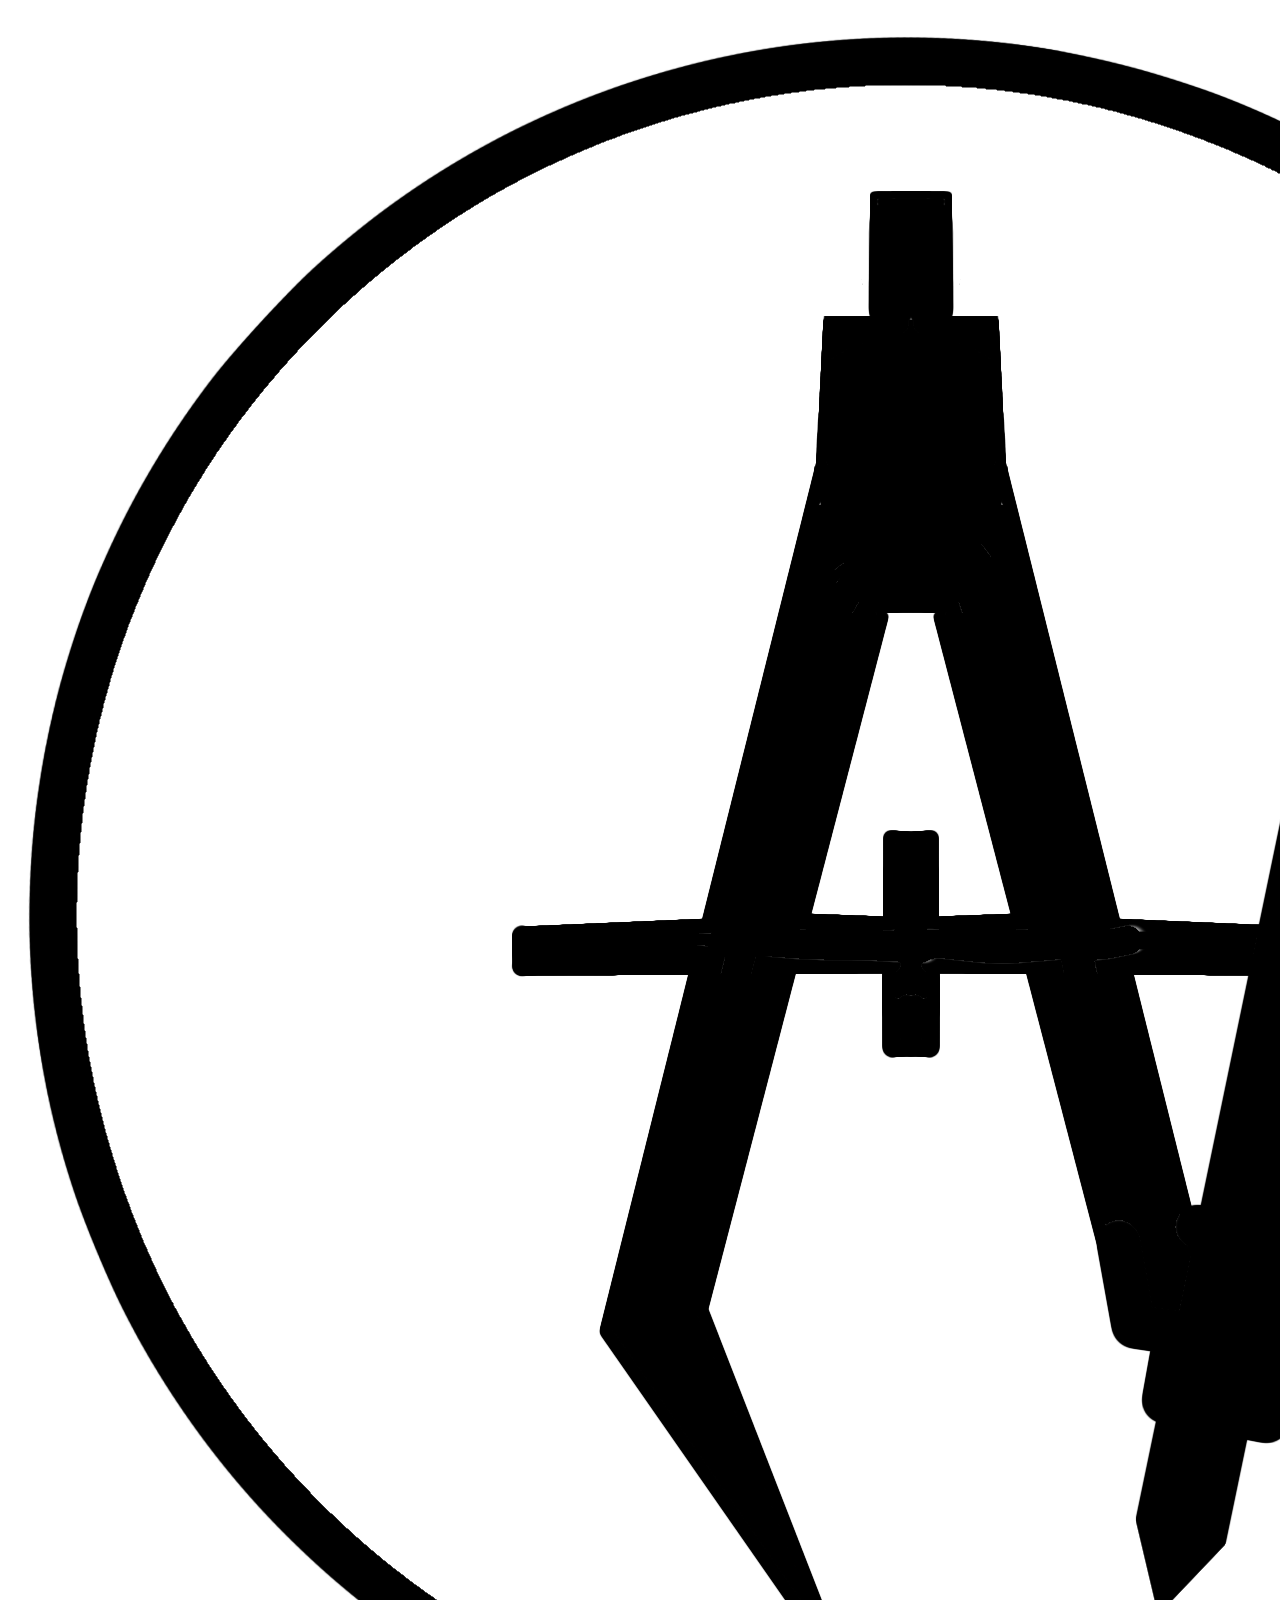
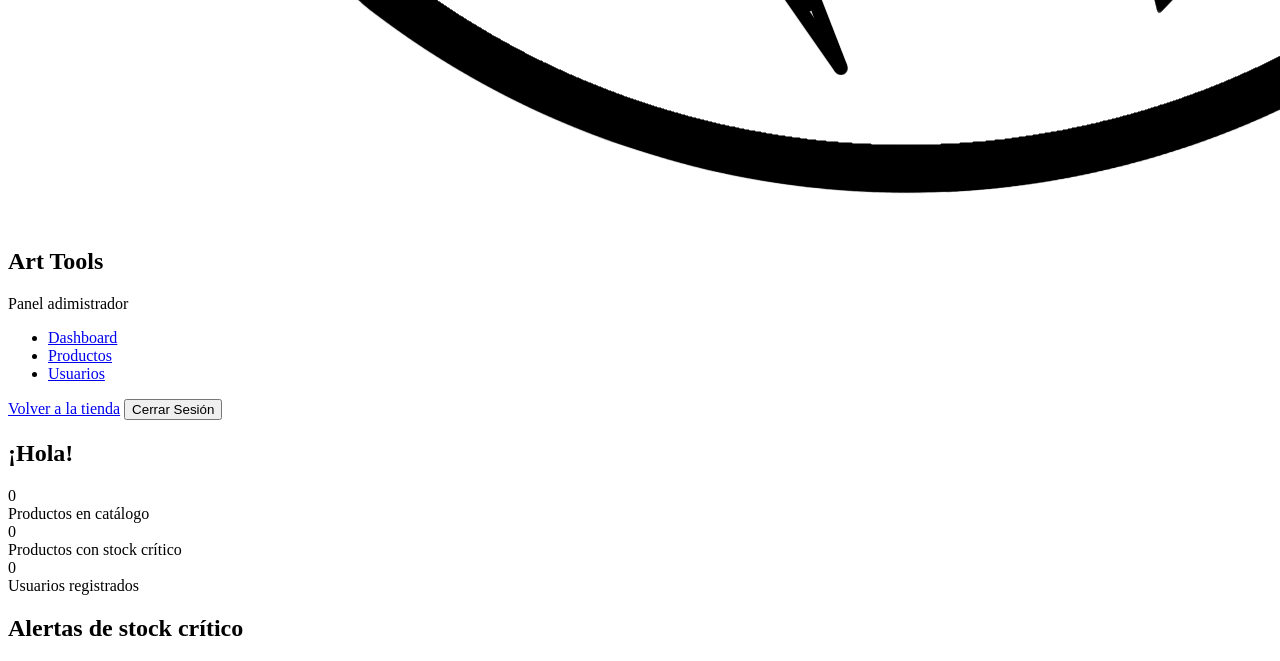
==== admin/index.html @ 04c81171 "Estructuras html para admin" ====
<!DOCTYPE html>
<html lang="es">
<head>
    <meta charset="UTF-8">
    <meta name="viewport" content="width=device-width, initial-scale=1.0">
    <title>Art Tools - Panel administrador</title>
    <link rel="preconnect" href="https://fonts.googleapis.com">
    <link rel="preconnect" href="https://fonts.gstatic.com" crossorigin>
    <link href="https://fonts.googleapis.com/css2?family=Montserrat:ital,wght@0,700;1,700&display=swap" rel="stylesheet">
</head>
<body class="admin-body">
    <aside class="admin-sidebar">
        <div class="admin-logo">
            <img src="../img/artTools_v2.png" alt="Art Tools">
            <h1>Art Tools</h1>
            <span>Panel adimistrador</span>
        </div>
        <ul class="admin-menu">
            <li><a href="index.html" class="activo">Dashboard</a></li>
            <li><a href="productos.html">Productos</a></li>
            <li data-solo-admin><a href="usuarios.html">Usuarios</a></li>
        </ul>
        <div class="admin-pie">
            <span id="admin-nombre-usuario"></span>
            <a href="../index.html">Volver a la tienda</a>
            <button type="button" id="btn-cerrar-sesion-adimin">Cerrar Sesión</button>
        </div>
    </aside>
    <main class="admin-main">
        <div class="admin-topbar">
            <h2 id="saludo-admin">¡Hola!</h2>
            <span class="rol-badge" id="rol-badge"></span>
        </div>
        <div class="admin-cards">
            <div class="valor" id="card-total-productos">0</div>
            <div class="etiqueta">Productos en catálogo</div>
        </div>
        <div class="admin-card alerta">
            <div class="valor" id="card-stock-critico">0</div>
            <div class="etiqueta">Productos con stock crítico</div>
        </div>
        <div class="admin-card" id="card-usuarios-cont">
            <div class="valor" id="card-total-usuarios">0</div>
            <div class="etiqueta">Usuarios registrados</div>
        </div>
        <div class="admin-panel">
            <h2>Alertas de stock crítico</h2>
            <ul id="lista-stock-critico"></ul>
        </div>
    </main>
    <script src="#"></script>
</body>
</html>
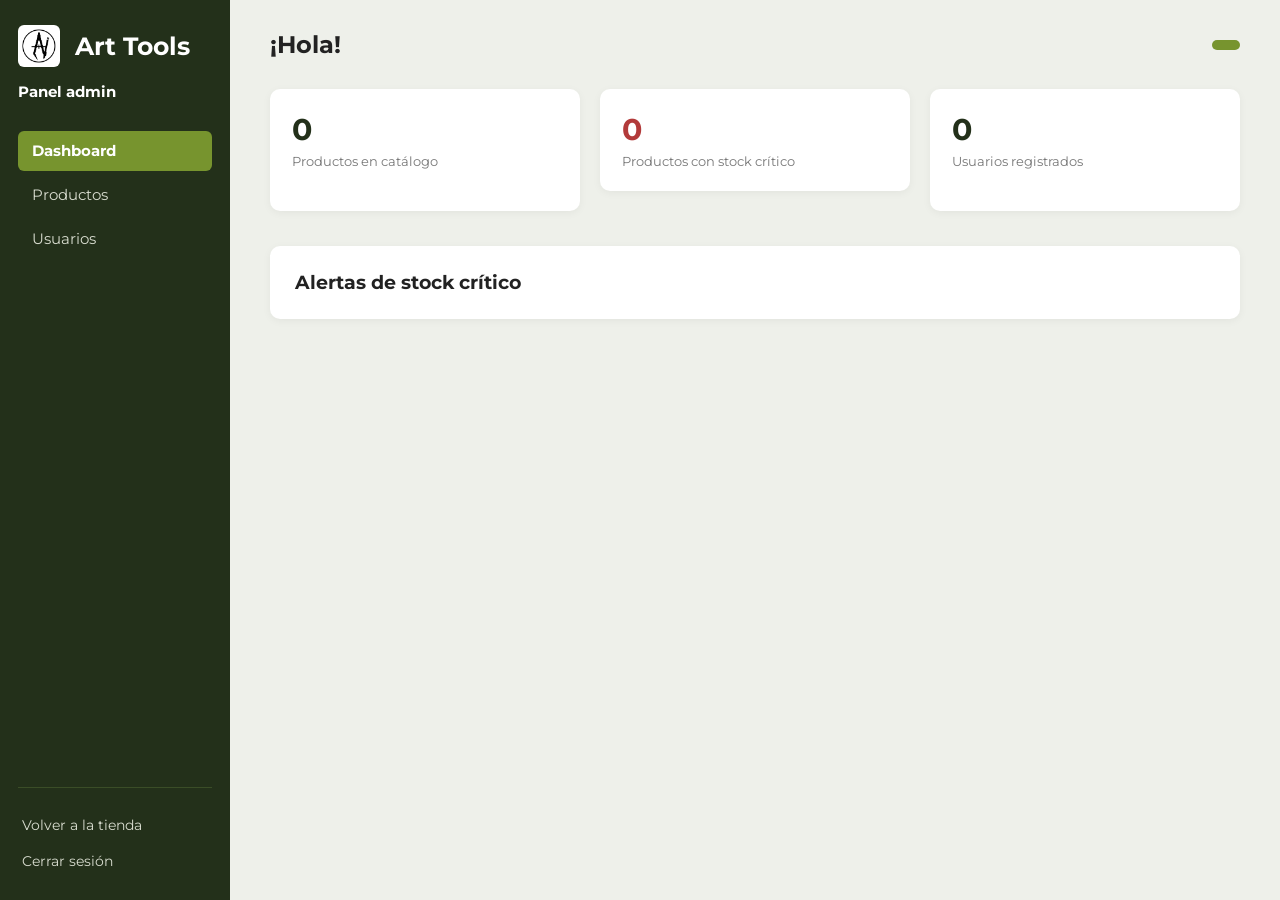
==== commit a7f6ef7f: "Archivos css y modificaciones a estructuras html" ====
--- a/admin/index.html
+++ b/admin/index.html
@@ -4,6 +4,8 @@
     <meta charset="UTF-8">
     <meta name="viewport" content="width=device-width, initial-scale=1.0">
     <title>Art Tools - Panel administrador</title>
+    <link rel="stylesheet" href="../css/base.css"/>
+    <link rel="stylesheet" href="../css/admin.css"/>
     <link rel="preconnect" href="https://fonts.googleapis.com">
     <link rel="preconnect" href="https://fonts.gstatic.com" crossorigin>
     <link href="https://fonts.googleapis.com/css2?family=Montserrat:ital,wght@0,700;1,700&display=swap" rel="stylesheet">
@@ -11,19 +13,21 @@
 <body class="admin-body">
     <aside class="admin-sidebar">
         <div class="admin-logo">
-            <img src="../img/artTools_v2.png" alt="Art Tools">
-            <h1>Art Tools</h1>
-            <span>Panel adimistrador</span>
+            <div class="logo">
+                <img src="../img/artTools_v2.png" alt="Art Tools"/>
+                <h1>Art Tools</h1>
+            </div>
+            <span>Panel admin</span>
         </div>
         <ul class="admin-menu">
             <li><a href="index.html" class="activo">Dashboard</a></li>
-            <li><a href="productos.html">Productos</a></li>
+            <li><a href="productos.html" >Productos</a></li>
             <li data-solo-admin><a href="usuarios.html">Usuarios</a></li>
         </ul>
         <div class="admin-pie">
             <span id="admin-nombre-usuario"></span>
             <a href="../index.html">Volver a la tienda</a>
-            <button type="button" id="btn-cerrar-sesion-adimin">Cerrar Sesión</button>
+            <button type="button" id="btn-cerrar-sesion-admin">Cerrar sesión</button>
         </div>
     </aside>
     <main class="admin-main">
@@ -31,23 +35,28 @@
             <h2 id="saludo-admin">¡Hola!</h2>
             <span class="rol-badge" id="rol-badge"></span>
         </div>
+
         <div class="admin-cards">
-            <div class="valor" id="card-total-productos">0</div>
-            <div class="etiqueta">Productos en catálogo</div>
+            <div class="admin-card">
+                <div class="valor" id="card-total-productos">0</div>
+                <div class="etiqueta">Productos en catálogo</div>
+            </div>
+            <div class="admin-card alerta">
+                <div class="valor" id="card-stock-critico">0</div>
+                <div class="etiqueta">Productos con stock crítico</div>
+            </div>
+            <div class="admin-card" id="card-usuarios-cont">
+                <div class="valor" id="card-total-usuarios">0</div>
+                <div class="etiqueta">Usuarios registrados</div>
+            </div>
         </div>
-        <div class="admin-card alerta">
-            <div class="valor" id="card-stock-critico">0</div>
-            <div class="etiqueta">Productos con stock crítico</div>
-        </div>
-        <div class="admin-card" id="card-usuarios-cont">
-            <div class="valor" id="card-total-usuarios">0</div>
-            <div class="etiqueta">Usuarios registrados</div>
-        </div>
+
         <div class="admin-panel">
-            <h2>Alertas de stock crítico</h2>
+            <h3>Alertas de stock crítico</h3>
             <ul id="lista-stock-critico"></ul>
         </div>
     </main>
+
     <script src="#"></script>
 </body>
 </html>
--- a/css/base.css
+++ b/css/base.css
@@ -0,0 +1,479 @@
+/* CSS base */
+*{
+    margin: 0px;
+    padding: 0px;
+    box-sizing: border-box;
+    font-family: 'Montserrat', sans-serif;
+    text-decoration: none;
+}
+
+html {
+    scroll-behavior: smooth;
+}
+
+body {
+    background-color: #f0eeee;
+    color: #222;
+}
+
+a {
+    color: inherit;
+}
+
+img {
+    max-width: 100%;
+    display: block;
+}
+
+header {
+    position: sticky;
+    top: 0;
+    z-index: 1000;
+}
+
+.cabecera {
+    display: flex;
+    align-items: center;
+    justify-content: space-between;
+    flex-wrap: wrap;
+    gap: 15px;
+    padding: 15px 40px;
+    background-color: #77942e;
+}
+
+.logo img {
+    width: 90px;
+    height: auto;
+}
+
+.content-menu{
+    display: flex;
+    align-items: center;
+    gap: 25px;
+    flex-wrap: wrap;
+}
+
+.menu {
+    display: flex;
+    align-items: center;
+    gap: 25px;
+    list-style: none;
+    margin: 0;
+    padding: 0;
+    color: #ffff;
+    flex-wrap: wrap;
+}
+
+.menu > li a {
+    color: #ffff;
+}
+
+.menu > li a:hover {
+    text-decoration: underline;
+}
+
+.menu-categorias {
+    position: relative;
+}
+
+.menu-categorias summary {
+    cursor: pointer;
+    color: #ffff;
+    list-style: none;
+}
+
+.menu-categorias summary::-webkit-details-marker {
+    display: none;
+}
+
+.submenu {
+    position: absolute;
+    list-style: none;
+    margin: 10px 0 0;
+    padding: 5px;
+    width: 200px;
+    display: flex;
+    flex-direction: column;
+    gap: 5px;
+    background-color: #3a6324;
+    border: 1px solid #ffff;
+    border-radius: 8px;
+}
+
+.submenu a {
+    display: block;
+    padding: 10px;
+    color: #ffff;
+    text-decoration: none;
+    transition: background-color 0.2s ease;
+}
+
+.submenu a:hover {
+    background-color: #00543d;
+    text-decoration: none;
+}
+
+.content-menu form {
+    display: flex;
+    align-items: center;
+    gap: 8px;
+}
+
+.content-menu form label {
+    position: absolute;
+    width: 1px;
+    height: 1px;
+    overflow: hidden;
+}
+
+.content-menu form input {
+    border-radius: 10px;
+    width: 180px;
+    padding: 8px;
+    border: none;
+}
+
+.content-menu form img {
+    width: 20px;
+    height: 20px;
+}
+
+.auth-area {
+    display: flex;
+    align-items: center;
+    gap: 12px;
+    color: #ffff;
+    font-size: 14px;
+}
+
+.auth-area a {
+    color: #ffff;
+}
+
+.auth-area a:hover, .auth-area button:hover {
+    text-decoration: underline;
+}
+
+.auth-area .btn-link {
+    background: none;
+    border: none;
+    color: #ffff;
+    cursor: pointer;
+    font-size: 14px;
+    font-family: inherit;
+    padding: 0;
+}
+
+.auth-area .admin-link {
+    background-color: #00543d;
+    padding: 6px 12px;
+    border-radius: 6px;
+}
+
+.carrito-nav {
+    position: relative;
+    display: inline-flex;
+}
+
+.carrito-nav img {
+    width: 30px;
+    height: 30px;
+}
+
+.carrito-count {
+    position: absolute;
+    top: -8px;
+    right: -10px;
+    background-color: #d33;
+    color: #ffff;
+    font-size: 11px;
+    font-weight: bold;
+    min-width: 18px;
+    height: 18px;
+    border-radius: 50%;
+    display: flex;
+    align-items: center;
+    justify-content: center;
+    padding: 0 2px;
+}
+
+.volver {
+    display: flex;
+    align-items: center;
+    gap: 10px;
+    margin-left: 15px;
+    margin-top: 15px;
+    color: #000;
+    cursor: pointer;
+    width: fit-content;
+}
+
+.volver img {
+    width: 30px;
+    height: auto;
+}
+
+.btn, button {
+    font-family: inherit;
+    cursor: pointer;
+}
+
+.btn-primario {
+    display: inline-block;
+    padding: 12px 25px;
+    background-color: #77942e;
+    color: #ffff;
+    border: none;
+    border-radius: 6px;
+    cursor: pointer;
+    font-size: 15px;
+}
+
+.btn-primario:hover {
+    background-color: #00543d;
+}
+
+.btn-secundario {
+    display: inline-block;
+    padding: 12px 25px;
+    background-color: #ffff;
+    color: #77942e;
+    border: 2px solid #77942e;
+    border-radius: 6px;
+    cursor: pointer;
+    font-size: 15px;
+}
+
+.btn-secundario:hover {
+    background-color: #f0eeee;
+}
+
+.btn-peligro {
+    padding: 8px 16px;
+    background-color: #b23a3a;
+    color: #ffff;
+    border: none;
+    border-radius: 6px;
+    cursor: pointer;
+}
+
+.btn-peligro:hover {
+    background-color: #822525;
+}
+
+.form-card {
+    max-width: 650px;
+    margin: 40px auto;
+    background-color: #ffff;
+    padding: 35px 40px;
+    border-radius: 10px;
+    box-shadow: 0 2px 10px rgba(0,0,0,0.08);
+}
+
+.form-card h2 {
+    text-align: center;
+    margin-bottom: 8px;
+    font-size: 28px;
+}
+
+.form-card .subtitulo {
+    text-align: center;
+    margin-bottom: 25px;
+    color: #555;
+}
+
+.form-grid {
+    display: grid;
+    grid-template-columns: 1fr 1fr;
+    gap: 18px 20px;
+}
+
+.form-grid .campo-full {
+    grid-column: 1 / -1;
+}
+
+.campo {
+    display: flex;
+    flex-direction: column;
+    margin-bottom: 18px;
+    text-align: left;
+}
+
+.form-grid .campo {
+    margin-bottom: 0;
+}
+
+.campo label {
+    margin-bottom: 6px;
+    font-weight: bold;
+    font-size: 14px;
+}
+
+.campo .opcional-tag {
+    font-weight: normal;
+    color: #888;
+    font-size: 12px;
+}
+
+ .campo input,.campo select, .campo textarea {
+    width: 100%;
+    padding: 11px;
+    border: 1px solid #ccc;
+    border-radius: 6px;
+    font-family: inherit;
+    font-size: 14px;
+}
+
+.campo input:focus, .campo select:focus, .campo textarea:focus {
+    outline: none;
+    border-color: #77942e;
+}
+
+.campo textarea {
+    min-height: 130px;
+    resize: vertical;
+}
+
+.campo input.campo-error, .campo select.campo-error, .campo textarea.campo-error {
+    border-color: #c0392b;
+    background-color: #fdf1f0;
+}
+
+.mensaje-error {
+    color: #c0392b;
+    font-size: 12.5px;
+    margin-top: 5px;
+    min-height: 15px;
+}
+
+.mensaje-ayuda {
+    color: #777;
+    font-size: 12px;
+    margin-top: 4px;
+}
+
+.form-acciones {
+    margin-top: 10px;
+    text-align: center;
+}
+
+.form-acciones button {
+    width: 100%;
+    padding: 13px;
+    border: none;
+    border-radius: 6px;
+    background-color: #77942e;
+    color: #ffff;
+    font-size: 15px;
+    cursor: pointer;
+}
+
+.form-acciones button:hover {
+    background-color: #00543d;
+}
+
+.alerta {
+    padding: 12px 16px;
+    border-radius: 6px;
+    margin-bottom: 20px;
+    font-size: 14px;
+}
+
+.alerta-exito {
+    background-color: #e5f3e0;
+    color: #2d5a1e;
+    border: 1px solid #b7dba3;
+}
+
+.alerta-error {
+    background-color: #fbeaea;
+    color: #8a1f1f;
+    border: 1px solid #f0b4b4;
+}
+
+.alerta-info {
+    background-color: #e8f0fb;
+    color: #1f3d8a;
+    border: 1px solid #b4cdf0;
+}
+
+.form-enlace-secundario {
+    text-align: center;
+    margin-top: 15px;
+    font-size: 14px;
+}
+
+/* ---------- Footer ---------- */
+footer {
+    background-color: #3b3b3b;
+    color: #ffff;
+    padding: 25px 40px;
+}
+
+.footer-cont {
+    display: flex;
+    align-items: center;
+    justify-content: space-between;
+    flex-wrap: wrap;
+    gap: 15px;
+}
+
+.footer-cont ul {
+    display: flex;
+    list-style: none;
+    gap:15px;
+    margin: 0;
+    padding: 0;
+    flex-wrap: wrap;
+}
+
+.footer-cont a {
+    color: #ffff;
+    text-decoration: none;
+}
+
+.footer-cont a:hover {
+    text-decoration: underline;
+}
+
+.footer-cont img {
+    width: 90px;
+    height: auto;
+}
+
+footer p {
+    text-align: center;
+    margin: 20px 0 0;
+    padding-top: 15px;
+    border-top: 1px solid rgba(255, 255, 255, 0.3);
+}
+
+.oculto {
+    display: none !important;
+}
+
+.texto-centro {
+    text-align: center;
+}
+
+@media (max-width: 900px) {
+    .cabecera {
+        padding: 15px 20px;
+    }
+    .form-grid {
+        grid-template-columns: 1fr;
+    }
+}
+
+@media (max-width: 700px) {
+    .content-menu {
+        width: 100%;
+        justify-content: space-between;
+    }
+    .menu {
+        gap: 14px;
+    }
+    .content-menu form input {
+        width: 120px;
+    }
+}
--- a/css/admin.css
+++ b/css/admin.css
@@ -0,0 +1,334 @@
+/* CSS para admin */
+body.admin-body {
+    background-color: #eef0ea;
+    display: flex;
+    min-height: 100vh;
+}
+
+.admin-sidebar {
+    width: 230px;
+    flex-shrink: 0;
+    background-color: #23301a;
+    color: #ffff;
+    padding: 25px 18px;
+    display: flex;
+    flex-direction: column;
+    min-height: 100vh;
+    position: sticky;
+    top: 0;
+}
+
+.admin-sidebar .admin-logo {
+    display: block;
+    align-items: center;
+    gap: 10px;
+    margin-bottom: 30px;
+}
+
+.admin-sidebar .admin-logo span {
+    font-weight: bold;
+    font-size: 15px;
+}
+
+.admin-sidebar .admin-logo .logo {
+    display: flex;
+    align-items: center;
+    gap: 15px;
+    margin-bottom: 15px;
+}
+
+.admin-sidebar .admin-logo .logo img {
+    width: 42px;
+    background-color: #ffff;
+    border-radius: 6px;
+    padding: 4px;
+}
+
+.admin-sidebar .admin-logo .logo h1 {
+    font-weight: bold;
+    font-size: 25px;
+}
+
+.admin-sidebar .admin-logo span {
+    font-weight: bold;
+    font-size: 15px;
+}
+
+.admin-menu {
+    list-style: none;
+    display: flex;
+    flex-direction: column;
+    gap: 4px;
+    flex: 1;
+}
+
+.admin-menu a {
+    display: block;
+    padding: 11px 14px;
+    color: #d8dccf;
+    border-radius: 6px;
+    font-size: 14.5px;
+}
+
+.admin-menu a:hover {
+    background-color: #33452420;
+    background-color: #3a4d27;
+    color: #ffff;
+}
+
+.admin-menu a.activo {
+    background-color: #77942e;
+    color: #ffff;
+    font-weight: bold;
+}
+
+.admin-sidebar .admin-pie {
+    border-top: 1px solid #3a4d27;
+    padding-top: 15px;
+    display: flex;
+    flex-direction: column;
+    gap: 8px;
+}
+
+.admin-sidebar .admin-pie a,
+.admin-sidebar .admin-pie button {
+    color: #d8dccf;
+    font-size: 13.5px;
+    background: none;
+    border: none;
+    text-align: left;
+    cursor: pointer;
+    padding: 6px 4px;
+    font-family: inherit;
+}
+
+.admin-sidebar .admin-pie a:hover,
+.admin-sidebar .admin-pie button:hover {
+    color: #ffff;
+}
+
+.admin-main {
+    flex: 1;
+    padding: 30px 40px 60px;
+    max-width: 100%;
+    overflow-x: auto;
+}
+
+.admin-topbar {
+    display: flex;
+    align-items: center;
+    justify-content: space-between;
+    margin-bottom: 30px;
+    flex-wrap: wrap;
+    gap: 15px;
+}
+
+.admin-topbar h1 {
+    font-size: 24px;
+}
+
+.admin-topbar .rol-badge {
+    background-color: #77942e;
+    color: #ffff;
+    padding: 5px 14px;
+    border-radius: 20px;
+    font-size: 12px;
+    font-weight: bold;
+    text-transform: uppercase;
+}
+
+.admin-cards {
+    display: grid;
+    grid-template-columns: repeat(auto-fit, minmax(200px, 1fr));
+    gap: 20px;
+    margin-bottom: 35px;
+}
+
+.admin-card {
+    background-color: #ffff;
+    padding: 22px;
+    border-radius: 10px;
+    box-shadow: 0 2px 8px rgba(0,0,0,0.05);
+}
+
+.admin-card .valor {
+    font-size: 30px;
+    font-weight: bold;
+    color: #23301a;
+}
+
+.admin-card .etiqueta {
+    color: #777;
+    font-size: 13px;
+    margin-top: 5px;
+}
+
+.admin-card.alerta .valor {
+    color: #b23a3a;
+}
+
+.admin-panel {
+    background-color: #ffff;
+    border-radius: 10px;
+    padding: 25px;
+    box-shadow: 0 2px 8px rgba(0,0,0,0.05);
+}
+
+.admin-panel h2 {
+    margin-bottom: 15px;
+    font-size: 18px;
+}
+
+.admin-acciones-top {
+    display: flex;
+    justify-content: space-between;
+    align-items: center;
+    flex-wrap: wrap;
+    gap: 12px;
+    margin-bottom: 20px;
+}
+
+.admin-buscador {
+    padding: 9px 12px;
+    border-radius: 6px;
+    border: 1px solid #ccc;
+    min-width: 220px;
+}
+
+table.admin-tabla {
+    width: 100%;
+    border-collapse: collapse;
+    font-size: 14px;
+}
+
+table.admin-tabla th {
+    text-align: left;
+    padding: 12px 10px;
+    background-color: #f2f4ee;
+    border-bottom: 2px solid #dde2d3;
+    white-space: nowrap;
+}
+
+table.admin-tabla td {
+    padding: 12px 10px;
+    border-bottom: 1px solid #eee;
+    vertical-align: middle;
+}
+
+table.admin-tabla img.miniatura {
+    width: 42px;
+    height: 42px;
+    object-fit: contain;
+    background-color: #f5f5f5;
+    border-radius: 6px;
+}
+
+table.admin-tabla .stock-bajo {
+    color: #b23a3a;
+    font-weight: bold;
+}
+
+.badge-rol {
+    padding: 3px 10px;
+    border-radius: 12px;
+    font-size: 11px;
+    font-weight: bold;
+    text-transform: uppercase;
+}
+
+.badge-rol.administrador { background-color: #7c3aed22; color: #5b21b6; }
+.badge-rol.vendedor { background-color: #2563eb22; color: #1d4ed8; }
+.badge-rol.cliente { background-color: #77942e22; color: #4b6321; }
+
+.fila-acciones {
+    display: flex;
+    gap: 8px;
+}
+
+.fila-acciones button,
+.fila-acciones a {
+    padding: 6px 12px;
+    border-radius: 5px;
+    border: none;
+    cursor: pointer;
+    font-size: 12.5px;
+}
+
+.accion-editar {
+    background-color: #e8f0fb;
+    color: #1d4ed8;
+}
+
+.accion-editar:hover { background-color: #d3e2f7; }
+
+.accion-eliminar {
+    background-color: #fbeaea;
+    color: #b23a3a;
+}
+
+.accion-eliminar:hover { background-color: #f5d6d6; }
+
+.tabla-vacia {
+    text-align: center;
+    color: #888;
+    padding: 35px;
+}
+
+.admin-form-panel {
+    background-color: #ffff;
+    border-radius: 10px;
+    padding: 30px 35px;
+    box-shadow: 0 2px 8px rgba(0,0,0,0.05);
+    max-width: 800px;
+}
+
+.imagen-preview {
+    width: 90px;
+    height: 90px;
+    object-fit: contain;
+    background-color: #f5f5f5;
+    border-radius: 8px;
+    margin-top: 8px;
+    border: 1px dashed #ccc;
+}
+
+.restringido {
+    background-color: #ffff;
+    padding: 50px;
+    border-radius: 10px;
+    text-align: center;
+    color: #777;
+}
+
+@media (max-width: 900px) {
+    body.admin-body {
+        flex-direction: column;
+    }
+    .admin-sidebar {
+        width: 100%;
+        min-height: auto;
+        position: static;
+        flex-direction: row;
+/*         flex-wrap: wrap;
+ */        align-items: center;
+    }
+
+    .admin-sidebar .admin-logo .logo h1 {
+        font-weight: bold;
+        font-size: 18px;
+        margin-right: 20px;
+    }
+
+    .admin-menu {
+        flex-direction: row;
+        flex-wrap: nowrap;
+    }
+    .admin-sidebar .admin-pie {
+        flex-direction: column;
+        border-top: none;
+        margin-left: auto;
+    }
+    .admin-main {
+        padding: 20px;
+    }
+}
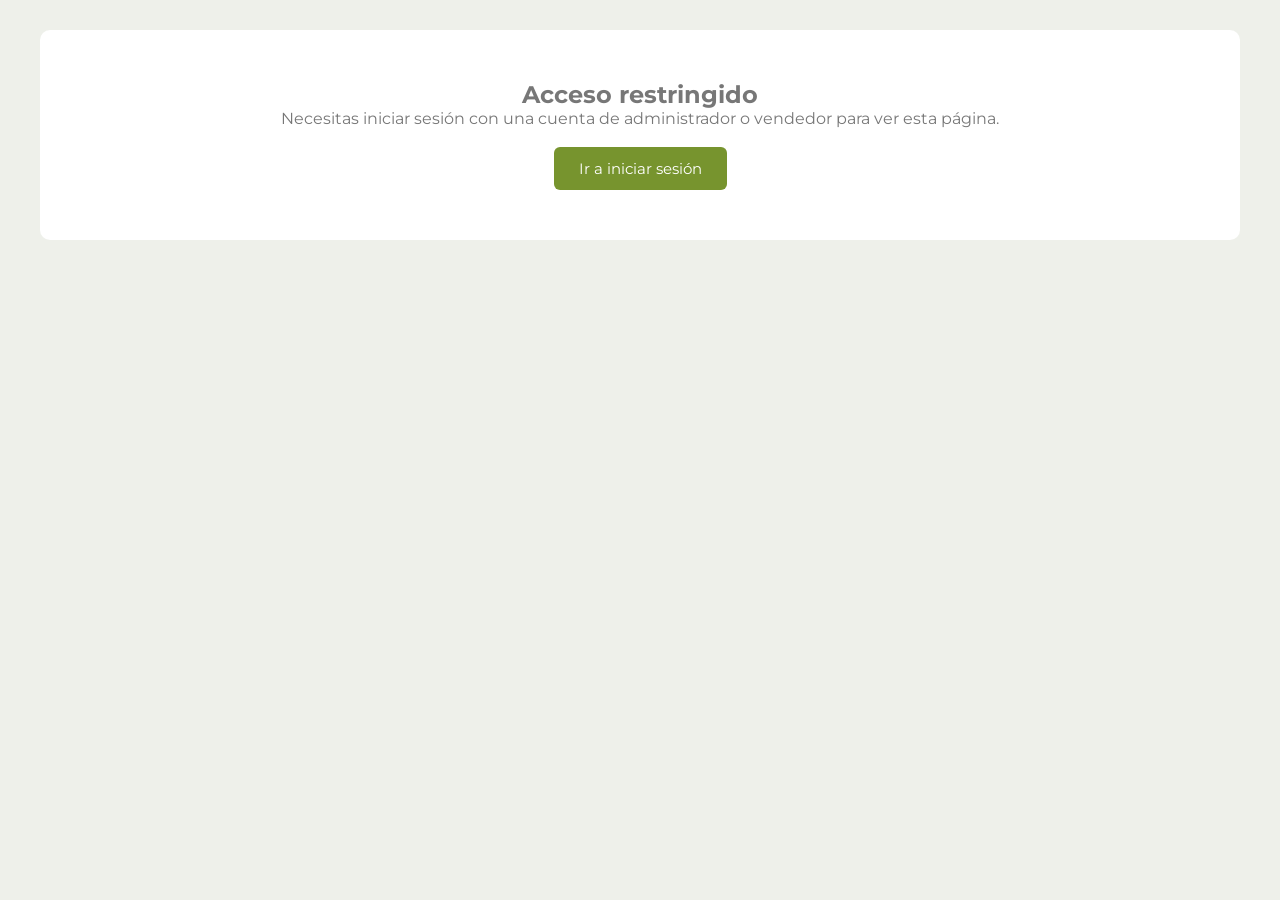
==== commit cb5ed814: "Se enlaza js con estructuras html" ====
--- a/admin/index.html
+++ b/admin/index.html
@@ -57,6 +57,11 @@
         </div>
     </main>
 
-    <script src="#"></script>
+    <script src="../js/utils.js"></script>
+    <script src="../js/regiones.js"></script>
+    <script src="../js/productos-data.js"></script>
+    <script src="../js/usuarios-data.js"></script>
+    <script src="../js/auth.js"></script>
+    <script src="../js/admin-dashboard.js"></script>
 </body>
 </html>
